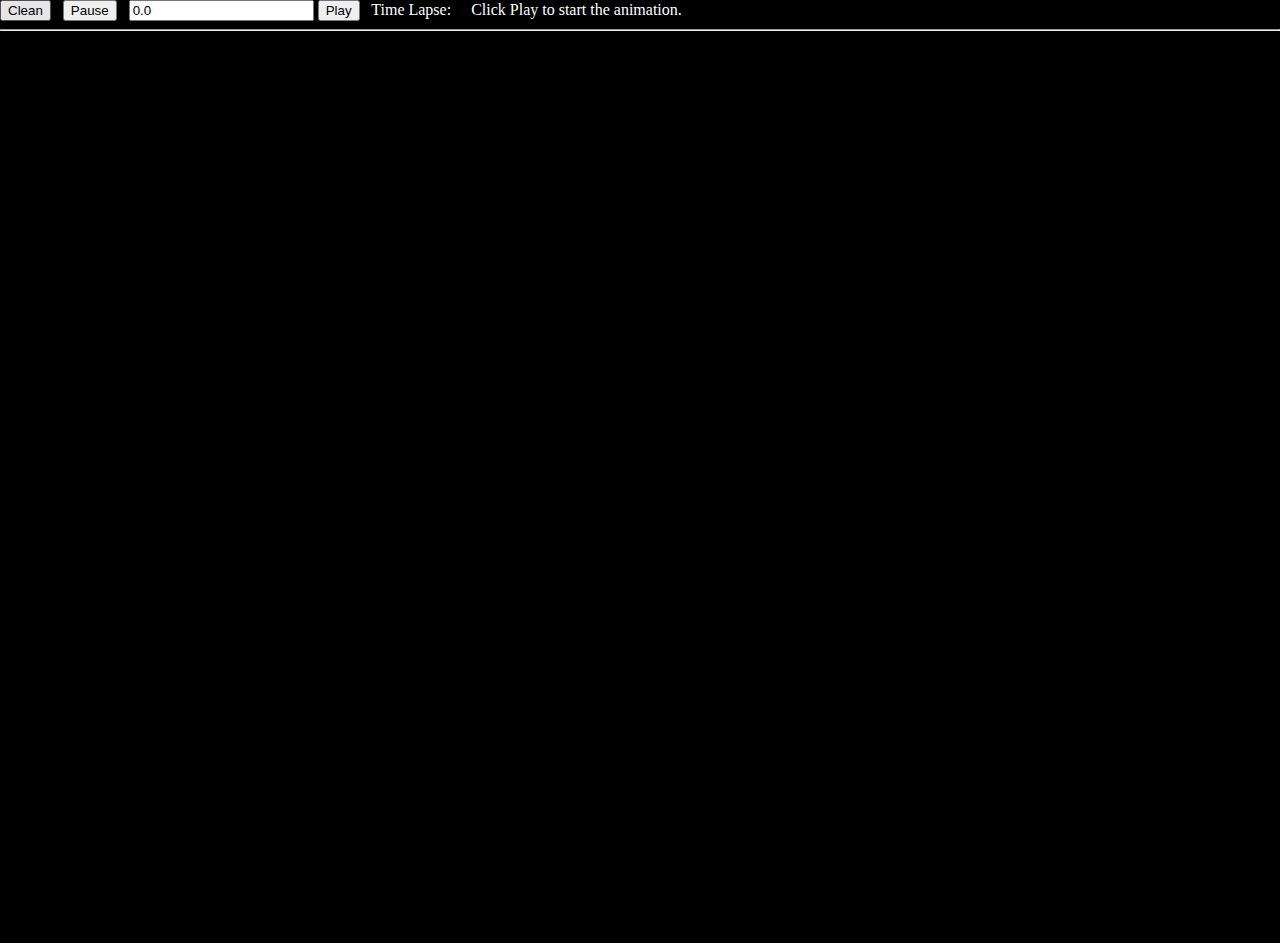
==== src/polyhedramatics/main.html @ 92825b54 "Add polyhedra.js from Stemkoski, start Scheduler7" ====
<!DOCTYPE html>
<html>
    <head>
        <meta charset=utf-8>
        <title>Polyhedramatics.js app</title>

        <script src="../../lib/three.js"></script>
        <script src="../../lib/OrbitControls.js"></script>
        <script src="../../lib/jquery-3.3.1.min.js"></script>
        <script src="../../lib/TweenMax.min.js"></script>
        <script src="../../lib/THREE.MeshLine.js"></script>
        <!-- <script src="../../js/TimelinesMax.min.js"></script> -->
        <script src="../../lib/stemkoski_polyhedra.js"></script>

        <link rel="stylesheet" href="main.css">
        <script type="text/javascript" src="utils.js"> </script>
        <script type="text/javascript" src="MusicClock.js"> </script>
        <script type="text/javascript" src="WoodBlock.js"> </script>
        <script type="text/javascript" src="ShapeFactory.js"> </script>
        <script type="text/javascript" src="MelodyNotesFactory.js"> </script>
        <script type="text/javascript" src="SoundWave.js"> </script>
        <script type="text/javascript" src="FlyingNote.js"> </script>
        <script type="text/javascript" src="Polyhedra.js"> </script>

        <script type="text/javascript" src="Scheduler7.js"> </script>
        <script type="text/javascript" src="Scheduler6.js"> </script>
        <script type="text/javascript" src="Scheduler5.js"> </script>
        <script type="text/javascript" src="Scheduler4.js"> </script>
        <script type="text/javascript" src="Scheduler3.js"> </script>
        <script type="text/javascript" src="Scheduler2.js"> </script>
        <script type="text/javascript" src="Scheduler1.js"> </script>
        <script type="text/javascript" src="main.js"> </script>

        <script type="text/javascript">
          $( document ).ready(function() {
            init();
            initScene();


            // animate();
          })
        </script>

    </head>
    <body>
        <div class="row" >

            <button onclick="javascript:clean(); "> Clean </button>
            &nbsp;
            <button onclick="javascript:pause(); "> Pause </button>
            &nbsp;
            <input id="inputStart" value=0.0 placeholder="0.0"
                   onchange="javascript:changeInputStart(this);">
            <button onclick="javascript:playAudio();"> Play </button> &nbsp;
            <span style="color:white">  Time Lapse: <span id="timestamp"> </span>  &nbsp; &nbsp;
                <span id="loading_block"> Click Play to start the animation. </span>

            </span>
            <br>
        </div>
        <hr>
        <div id="main"> </div>
    </body>

</html>
---- src/polyhedramatics/main.css ----
body{
  background-color: #000000;
  margin: 0;
  overflow: hidden;
}
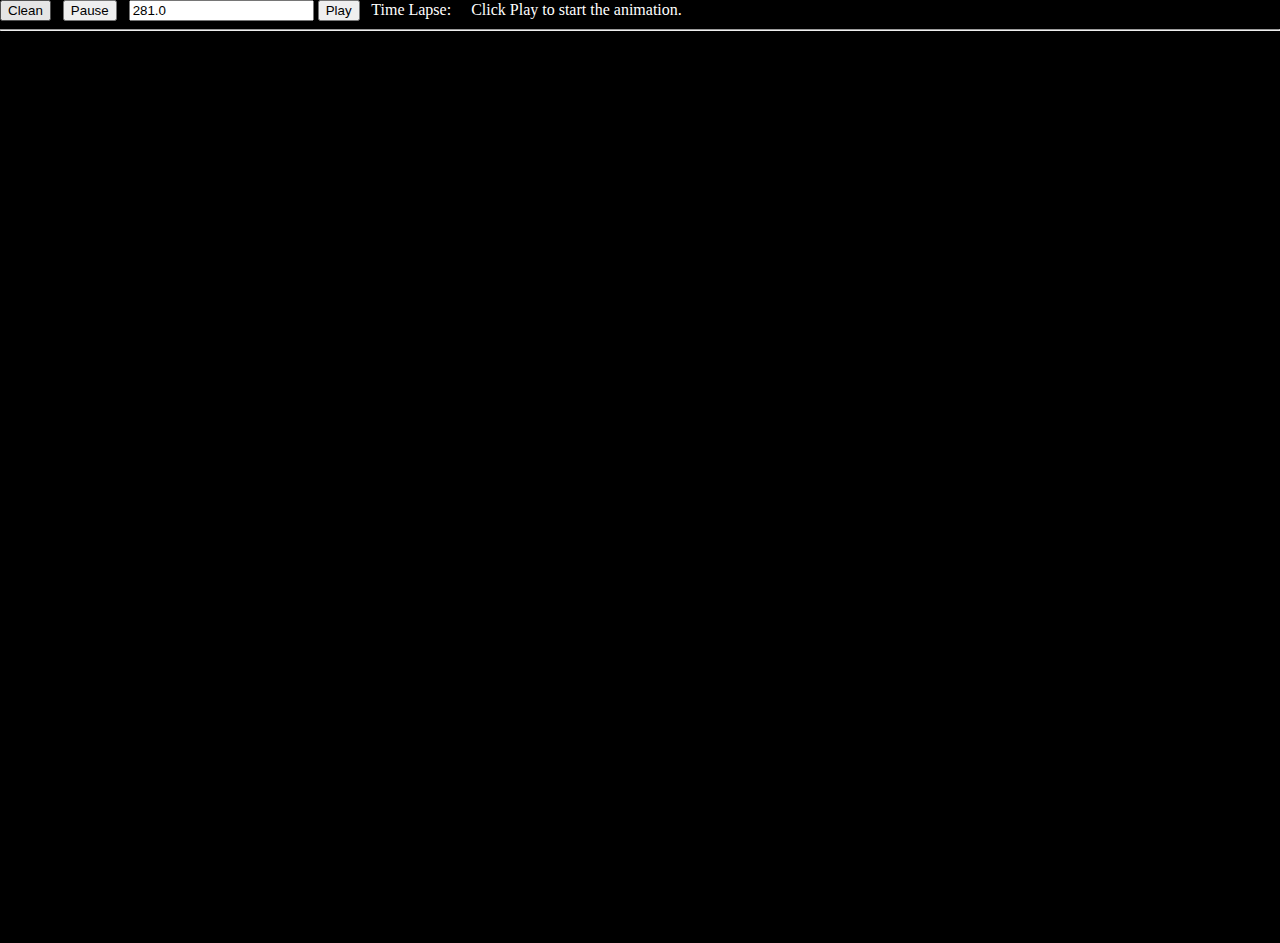
==== commit 41243b1e: "Testing code for clipping planes and light" ====
--- a/src/polyhedramatics/main.html
+++ b/src/polyhedramatics/main.html
@@ -49,7 +49,7 @@
             &nbsp;
             <button onclick="javascript:pause(); "> Pause </button>
             &nbsp;
-            <input id="inputStart" value=0.0 placeholder="0.0"
+            <input id="inputStart" value=281.0 placeholder="281.0"
                    onchange="javascript:changeInputStart(this);">
             <button onclick="javascript:playAudio();"> Play </button> &nbsp;
             <span style="color:white">  Time Lapse: <span id="timestamp"> </span>  &nbsp; &nbsp;
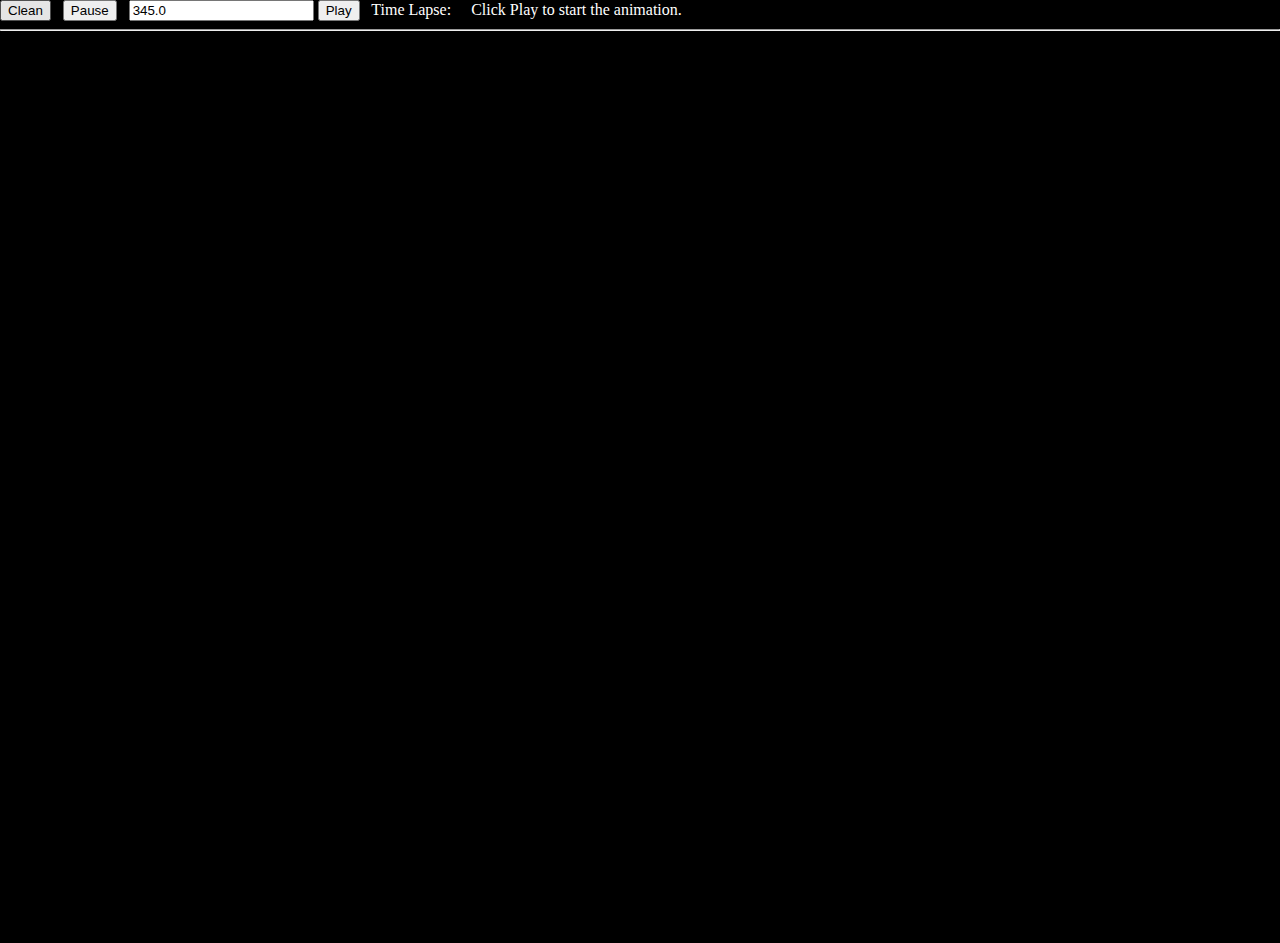
==== commit d6c734e4: "[5 min 57 sec] Quintet Polyhedra World with Harmonics" ====
--- a/src/polyhedramatics/main.html
+++ b/src/polyhedramatics/main.html
@@ -21,6 +21,7 @@
         <script type="text/javascript" src="SoundWave.js"> </script>
         <script type="text/javascript" src="FlyingNote.js"> </script>
         <script type="text/javascript" src="Polyhedra.js"> </script>
+        <script type="text/javascript" src="BoidGroup.js"> </script>
 
         <script type="text/javascript" src="Scheduler7.js"> </script>
         <script type="text/javascript" src="Scheduler6.js"> </script>
@@ -49,7 +50,7 @@
             &nbsp;
             <button onclick="javascript:pause(); "> Pause </button>
             &nbsp;
-            <input id="inputStart" value=281.0 placeholder="281.0"
+            <input id="inputStart" value=345.0 placeholder="345.0"
                    onchange="javascript:changeInputStart(this);">
             <button onclick="javascript:playAudio();"> Play </button> &nbsp;
             <span style="color:white">  Time Lapse: <span id="timestamp"> </span>  &nbsp; &nbsp;
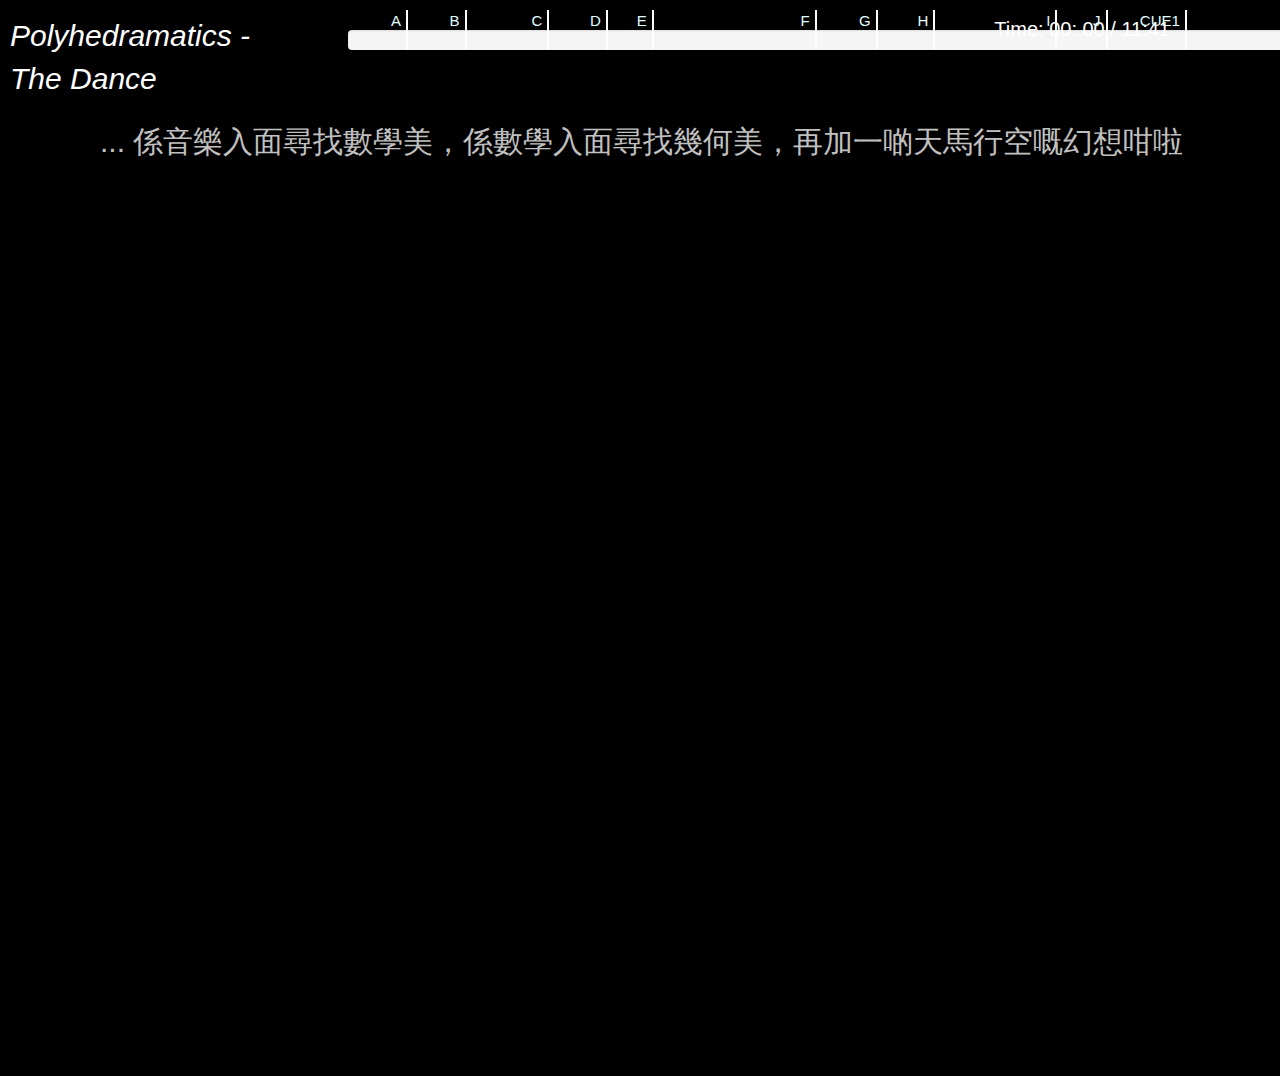
==== commit d4c407bd: "Add with Intro Page, Run Music with Progress Bar" ====
--- a/src/polyhedramatics/main.html
+++ b/src/polyhedramatics/main.html
@@ -4,15 +4,19 @@
         <meta charset=utf-8>
         <title>Polyhedramatics.js app</title>
 
+        <script src="../../lib/jquery-3.3.1.min.js"></script>
+        <script src="../../lib/bootstrap/bootstrap.min.js"></script>
         <script src="../../lib/three.js"></script>
         <script src="../../lib/OrbitControls.js"></script>
-        <script src="../../lib/jquery-3.3.1.min.js"></script>
         <script src="../../lib/TweenMax.min.js"></script>
         <script src="../../lib/THREE.MeshLine.js"></script>
         <!-- <script src="../../js/TimelinesMax.min.js"></script> -->
         <script src="../../lib/stemkoski_polyhedra.js"></script>
 
+        <link rel="stylesheet" href="https://maxcdn.bootstrapcdn.com/bootstrap/3.3.7/css/bootstrap.min.css"><!--
+        <link rel="stylesheet" href="../../lib/bootstrap/bootstrap.min.css"> -->
         <link rel="stylesheet" href="main.css">
+
         <script type="text/javascript" src="utils.js"> </script>
         <script type="text/javascript" src="MusicClock.js"> </script>
         <script type="text/javascript" src="WoodBlock.js"> </script>
@@ -30,10 +34,12 @@
         <script type="text/javascript" src="Scheduler3.js"> </script>
         <script type="text/javascript" src="Scheduler2.js"> </script>
         <script type="text/javascript" src="Scheduler1.js"> </script>
+        <script type="text/javascript" src="Scheduler0.js"> </script>
         <script type="text/javascript" src="main.js"> </script>
 
         <script type="text/javascript">
           $( document ).ready(function() {
+            initProgressBar();
             init();
             initScene();
 
@@ -44,23 +50,82 @@
 
     </head>
     <body>
-        <div class="row" >
+        <div class="row" style="display:none">
 
             <button onclick="javascript:clean(); "> Clean </button>
             &nbsp;
             <button onclick="javascript:pause(); "> Pause </button>
             &nbsp;
-            <input id="inputStart" value=345.0 placeholder="345.0"
+            <input id="inputStart" value=0.0 placeholder="0"
                    onchange="javascript:changeInputStart(this);">
             <button onclick="javascript:playAudio();"> Play </button> &nbsp;
+            <button onclick="javascript:playWithIntro();"> PlayIntro </button> &nbsp;
             <span style="color:white">  Time Lapse: <span id="timestamp"> </span>  &nbsp; &nbsp;
                 <span id="loading_block"> Click Play to start the animation. </span>
 
             </span>
             <br>
+            <hr>
         </div>
-        <hr>
-        <div id="main"> </div>
+
+        <div class="row" style="padding: 10px">
+            <div class="col-xs-3">
+                <span style=" float: right; font-size: 30px; color: white;
+                             padding-top: 5px">
+                    <p>
+                    <i>Polyhedramatics - The Dance</i> &nbsp;
+
+                    </p>
+
+                </span>
+            </div>
+
+            <div class="col-xs-6">
+
+                <div class="container">
+                    <div class="row"><br>
+                        <div class="col-xs-12">
+                            <div class="progress">
+                                <div id="progress_marks">
+<!--                                     <div class="bar-step" style="left: 75%">
+                                        <div class="label-txt">Nice long text for test</div>
+                                        <div class="label-percent">75%</div>
+                                        <div class="label-line"></div>
+
+                                    </div> -->
+                                </div>
+                                  <div id="progress_bar" class="progress-bar progress-bar-striped progress-bar-primary active" role="progressbar" style="width: 15%">
+                                  </div>
+                            </div>
+                        </div>
+                    </div>
+                </div>
+
+            </div>
+
+            <div class="col-xs-3">
+
+                <span style="float: right; font-size: 20px; color: white;
+                             padding-top: 5px; margin-right: 100px">
+                    Time: <span id="time_lapsed"> 00: 00 </span> / 11:41
+
+                </span>
+            </div>
+        </div>
+        <div id="intro_box" style="min-height: 50px; ">
+            <span style=" font-size: 30px; color: silver;
+                             padding-top: 20px; margin-left: 100px">
+                ... 係音樂入面尋找數學美，係數學入面尋找幾何美，再加一啲天馬行空嘅幻想咁啦
+            </span>
+            <span id="intro_text" style=" float: right; font-size: 28px; color: silver;
+                             padding-top: 5px; margin-right: 100px;
+                             display: none; ">
+
+                ... 等多 <span id="remain_time"> 30 </span> 秒 ...
+            </span>
+
+        </div>
+        <div id="main">  </div>
     </body>
 
 </html>--- a/src/polyhedramatics/main.css
+++ b/src/polyhedramatics/main.css
@@ -2,4 +2,32 @@
   background-color: #000000;
   margin: 0;
   overflow: hidden;
+}
+
+.bar-step {
+    position:absolute;
+    margin-top:-20px;
+    z-index:1;
+    font-size:12px;
+}
+
+.label-txt {
+    float: left;
+    color: lightcyan;
+    font-size: 15px;
+}
+
+.label-line {
+    float: right;
+    background: white;
+    height:40px;
+    width:2px;
+    margin-left: 5px;
+}
+
+.label-percent {
+    float: right;
+    color: lightcyan;
+    margin-left: 25px;
+    font-size: 15px;
 }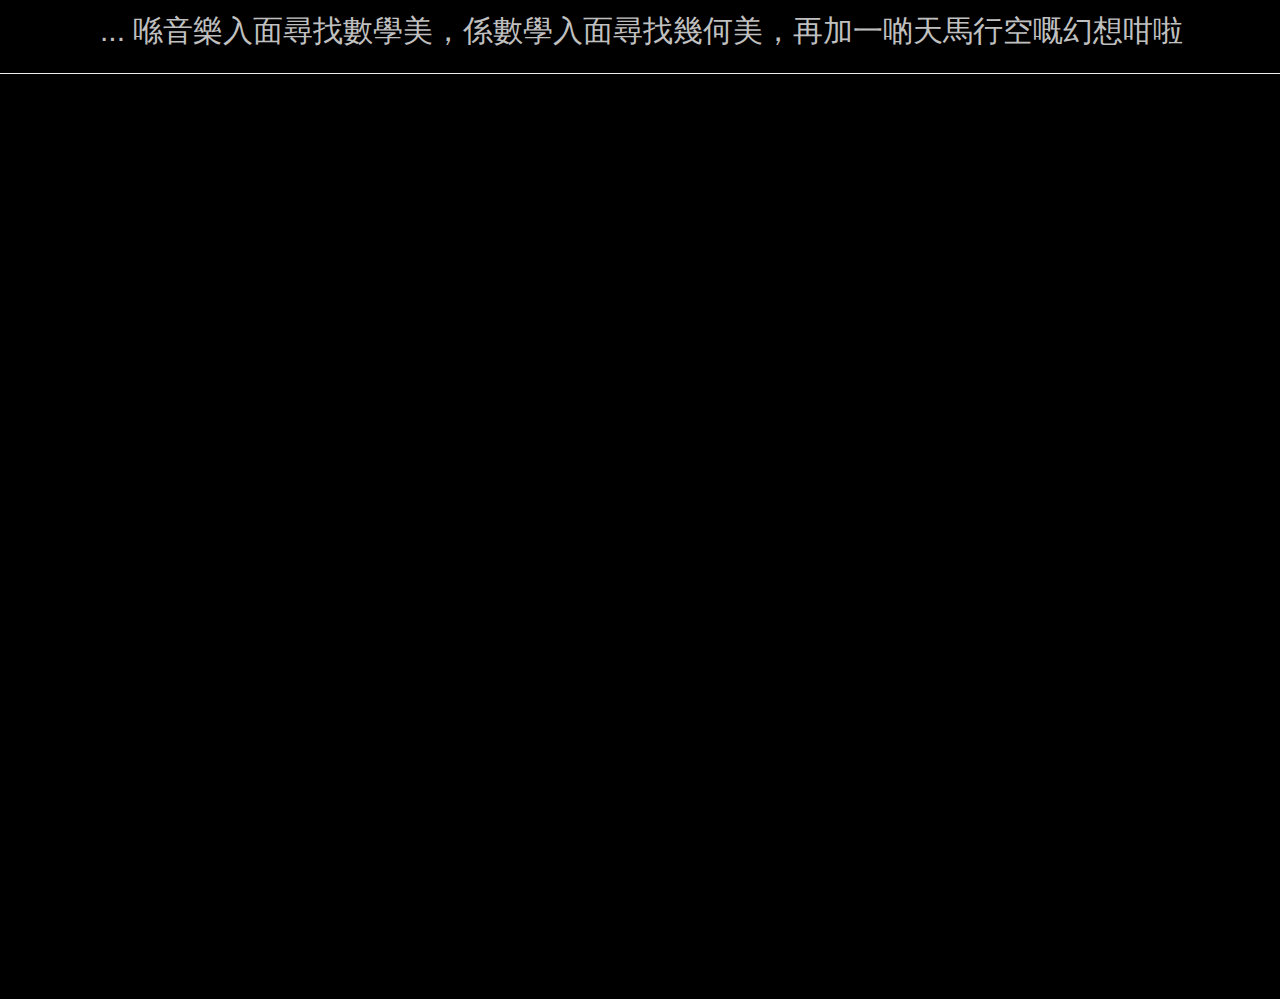
==== commit 33e6fd17: "[Delivary Version on 2 Sep 2018]  Intro Page & End Page" ====
--- a/src/polyhedramatics/main.html
+++ b/src/polyhedramatics/main.html
@@ -68,12 +68,12 @@
             <hr>
         </div>
 
-        <div class="row" style="padding: 10px">
+        <div class="row" id="progress_box" style="padding: 10px; display: none">
             <div class="col-xs-3">
                 <span style=" float: right; font-size: 30px; color: white;
                              padding-top: 5px">
                     <p>
-                    <i>Polyhedramatics - The Dance</i> &nbsp;
+                    Polyhedramatics - The Dance &nbsp;
 
                     </p>
 
@@ -107,15 +107,17 @@
 
                 <span style="float: right; font-size: 20px; color: white;
                              padding-top: 5px; margin-right: 100px">
-                    Time: <span id="time_lapsed"> 00: 00 </span> / 11:41
+                    Time: <span id="time_lapsed"> 00: 00 </span> / 06:00 (11:41)
 
                 </span>
             </div>
         </div>
-        <div id="intro_box" style="min-height: 50px; ">
+        <div id="intro_box" style="min-height: 50px; padding-top: 10px">
+
             <span style=" font-size: 30px; color: silver;
-                             padding-top: 20px; margin-left: 100px">
-                ... 係音樂入面尋找數學美，係數學入面尋找幾何美，再加一啲天馬行空嘅幻想咁啦
+                             padding-top: 10px; margin-left: 100px">
+
+                ... 喺音樂入面尋找數學美，係數學入面尋找幾何美，再加一啲天馬行空嘅幻想咁啦
             </span>
             <span id="intro_text" style=" float: right; font-size: 28px; color: silver;
                              padding-top: 5px; margin-right: 100px;
@@ -123,7 +125,7 @@
 
                 ... 等多 <span id="remain_time"> 30 </span> 秒 ...
             </span>
-
+            <hr>
         </div>
         <div id="main">  </div>
     </body>
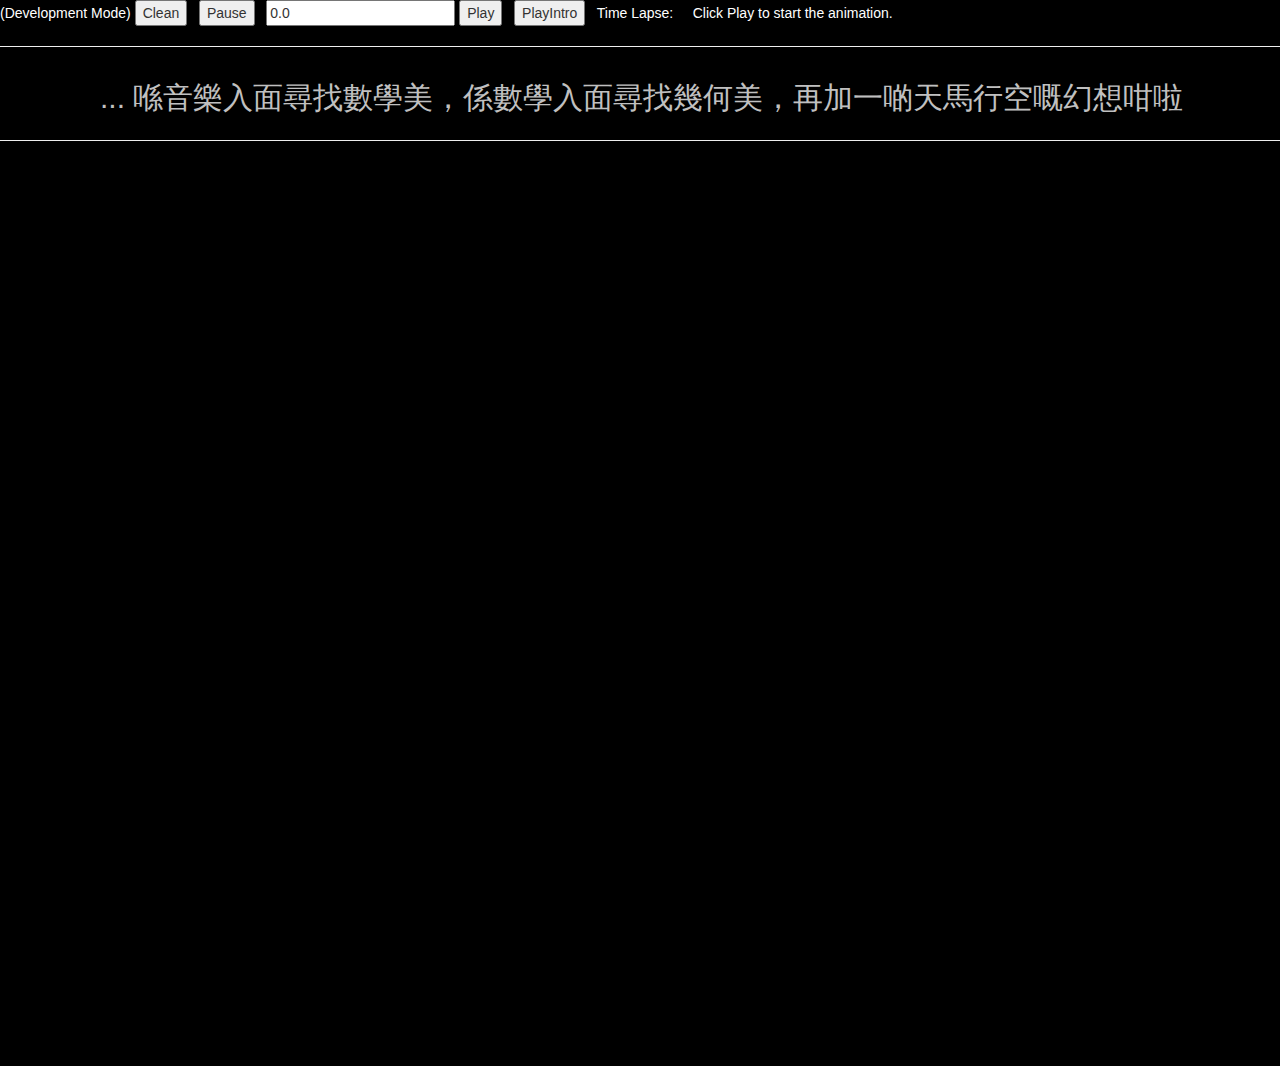
==== commit 21f55177: "Turn On Development Mode" ====
--- a/src/polyhedramatics/main.html
+++ b/src/polyhedramatics/main.html
@@ -50,7 +50,8 @@
 
     </head>
     <body>
-        <div class="row" style="display:none">
+        <div class="row" style="margin-left: 0px">
+            <span style="color: white">(Development Mode) </span>
 
             <button onclick="javascript:clean(); "> Clean </button>
             &nbsp;
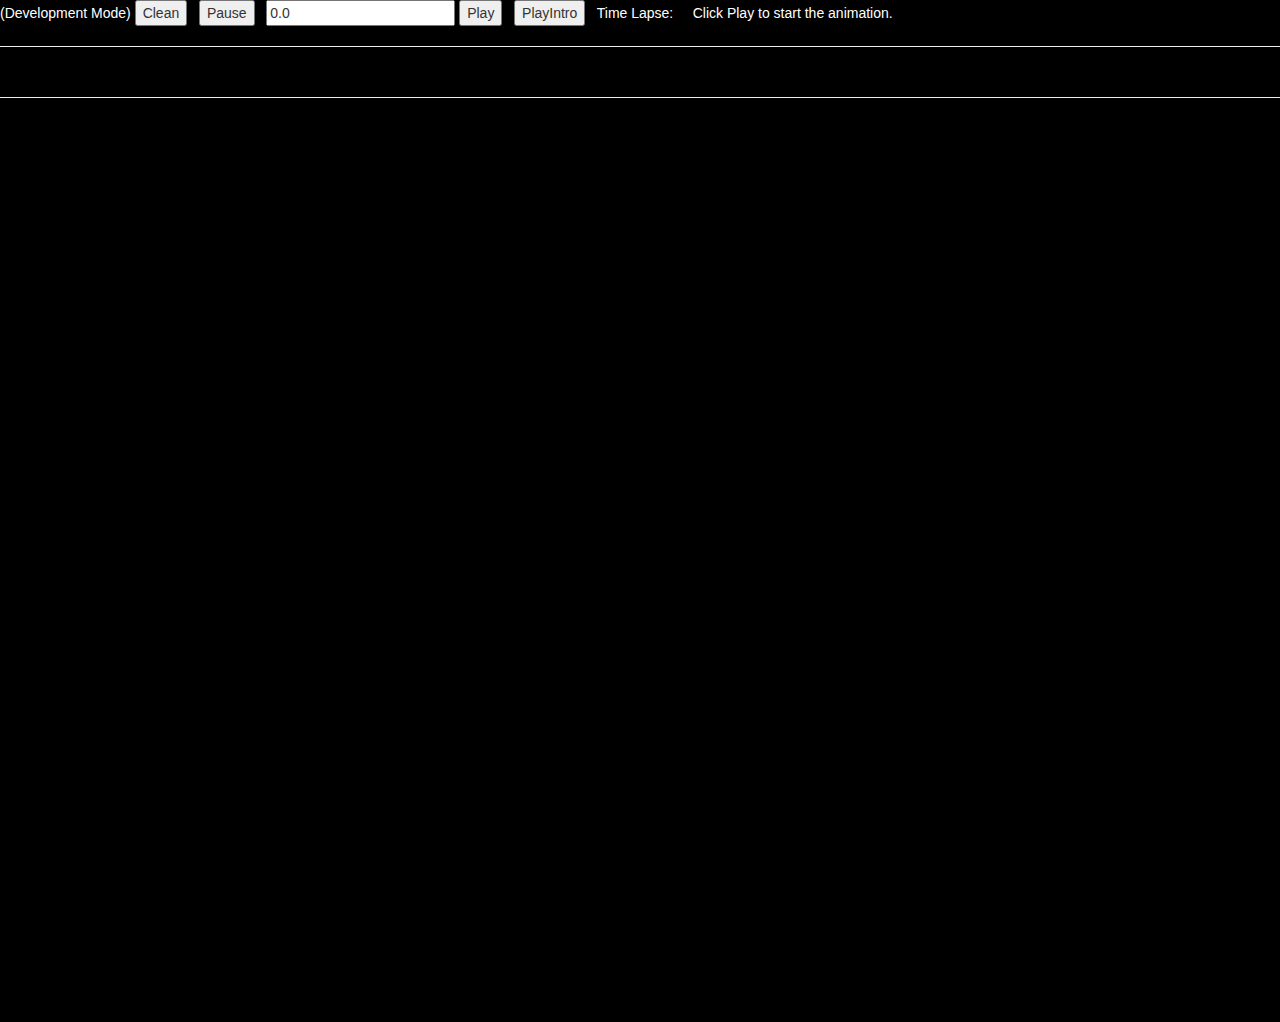
==== commit c5431a88: "Improve README" ====
--- a/src/polyhedramatics/main.html
+++ b/src/polyhedramatics/main.html
@@ -115,11 +115,11 @@
         </div>
         <div id="intro_box" style="min-height: 50px; padding-top: 10px">
 
-            <span style=" font-size: 30px; color: silver;
+            <!-- <span style=" font-size: 30px; color: silver;
                              padding-top: 10px; margin-left: 100px">
 
                 ... 喺音樂入面尋找數學美，係數學入面尋找幾何美，再加一啲天馬行空嘅幻想咁啦
-            </span>
+            </span> -->
             <span id="intro_text" style=" float: right; font-size: 28px; color: silver;
                              padding-top: 5px; margin-right: 100px;
                              display: none; ">
